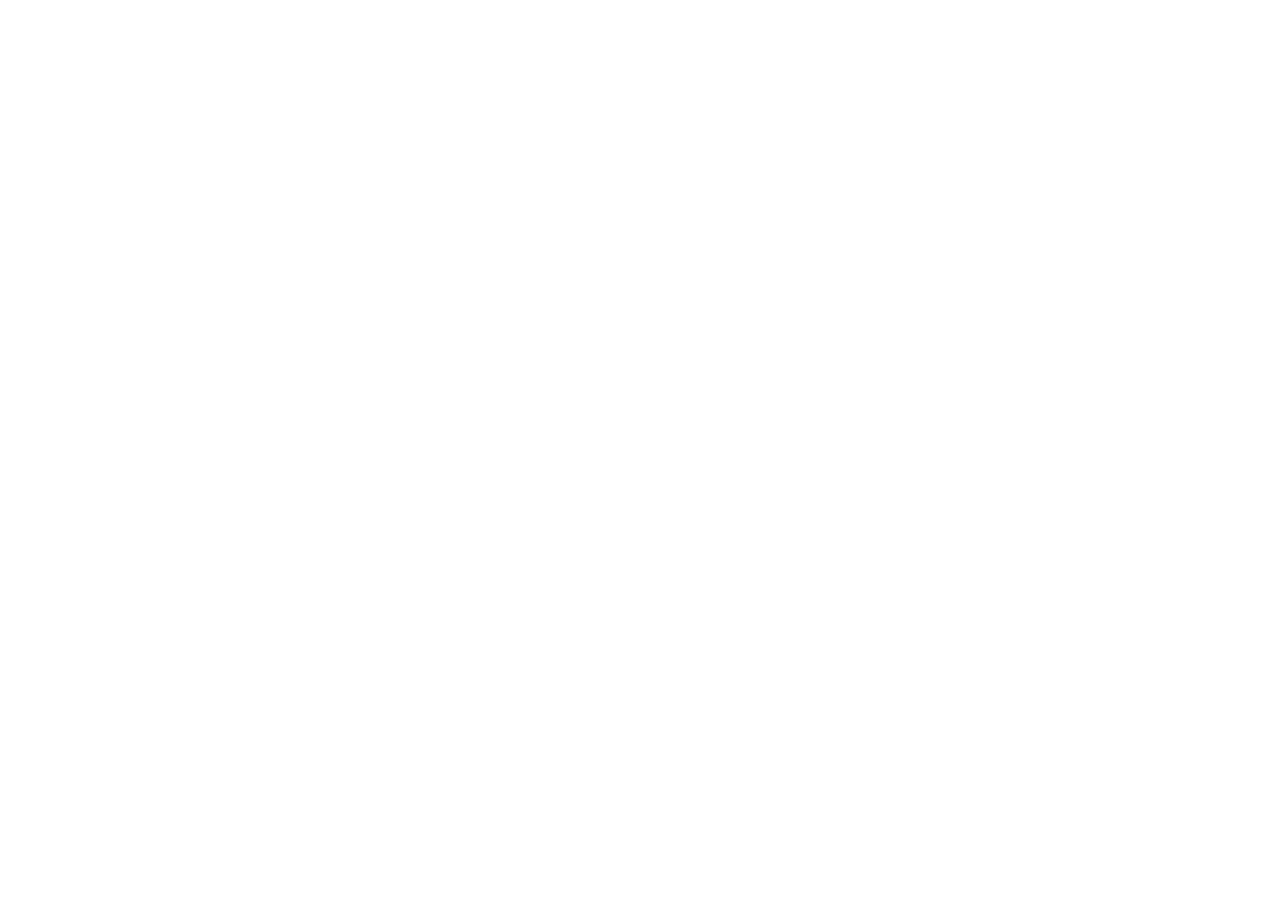
==== web/src/index.html @ 4a26a544 "add initial files" ====
<!DOCTYPE html>
<html lang="en">
  <head>
    <meta charset="UTF-8" />
    <meta name="viewport" content="width=device-width, initial-scale=1.0" />
    <title>Ramesh</title>
    <link rel="icon" type="image/x-icon" href="./../assets/favicon.ico" />
  </head>
  <body></body>
</html>
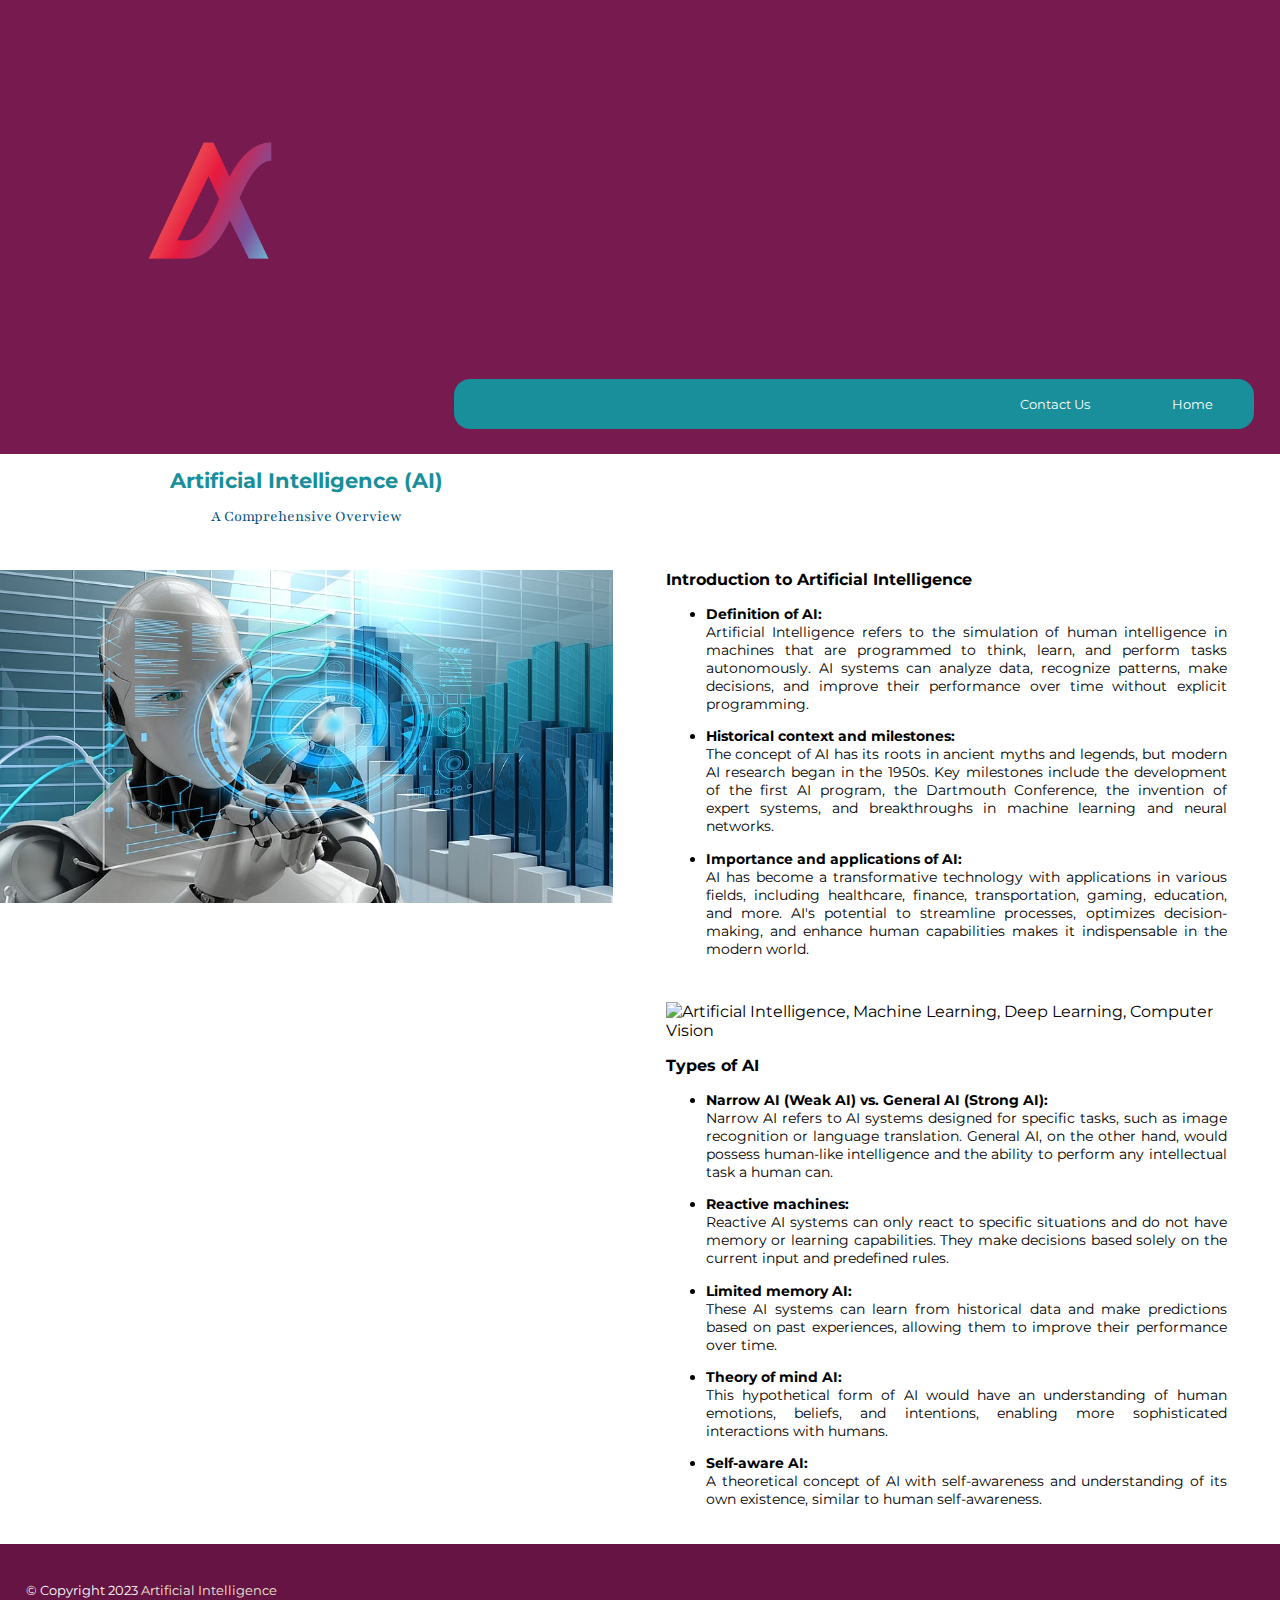
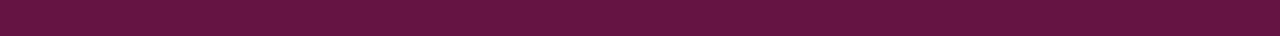
==== commit 874fe453: "add main page" ====
--- a/web/src/index.html
+++ b/web/src/index.html
@@ -2,9 +2,143 @@
 <html lang="en">
   <head>
     <meta charset="UTF-8" />
+    <meta http-equiv="X-UA-Compatible" content="IE=edge" />
     <meta name="viewport" content="width=device-width, initial-scale=1.0" />
-    <title>Ramesh</title>
+    <title>AI</title>
     <link rel="icon" type="image/x-icon" href="./../assets/favicon.ico" />
+    <link rel="stylesheet" type="text/css" href="main.css" />
+    <link rel="preconnect" href="https://fonts.googleapis.com" />
+    <link rel="preconnect" href="https://fonts.gstatic.com" crossorigin />
+    <link
+      href="https://fonts.googleapis.com/css2?family=Montserrat&family=Playfair:wght@300&display=swap"
+      rel="stylesheet"
+    />
   </head>
-  <body></body>
+  <body>
+    <div class="top-nav">
+      <img
+        class="logo"
+        alt="Artificial Intelligence Logo"
+        src="../assets/images/logo.png"
+      />
+      <nav>
+        <ul>
+          <li><a href="#">Home</a></li>
+          <li><a href="#">Contact Us</a></li>
+        </ul>
+      </nav>
+    </div>
+
+    <main>
+      <section class="grid-container">
+        <div class="grid-item-main-image">
+          <section>
+            <h1>Artificial Intelligence (AI)</h1>
+            <h2>A Comprehensive Overview</h2>
+          </section>
+          <img
+            class="main-image"
+            alt="Artificial Intelligence, Machine Learning, Deep Learning, Computer Vision "
+            src="../assets//images/main-image.jpg"
+          />
+        </div>
+        <div class="grid-item-text">
+          <article>
+            <p><b>Introduction to Artificial Intelligence</b></p>
+            <ul>
+              <li>
+                <p>
+                  <b>Definition of AI:</b><br />
+                  Artificial Intelligence refers to the simulation of human
+                  intelligence in machines that are programmed to think, learn,
+                  and perform tasks autonomously. AI systems can analyze data,
+                  recognize patterns, make decisions, and improve their
+                  performance over time without explicit programming.
+                </p>
+              </li>
+              <li>
+                <p>
+                  <b>Historical context and milestones:</b> <br />The concept of
+                  AI has its roots in ancient myths and legends, but modern AI
+                  research began in the 1950s. Key milestones include the
+                  development of the first AI program, the Dartmouth Conference,
+                  the invention of expert systems, and breakthroughs in machine
+                  learning and neural networks.
+                </p>
+              </li>
+              <li>
+                <p>
+                  <b>Importance and applications of AI:</b><br />
+                  AI has become a transformative technology with applications in
+                  various fields, including healthcare, finance, transportation,
+                  gaming, education, and more. AI's potential to streamline
+                  processes, optimizes decision-making, and enhance human
+                  capabilities makes it indispensable in the modern world.
+                </p>
+              </li>
+            </ul>
+          </article>
+          <article>
+            <img
+              class="main-image"
+              alt="Artificial Intelligence, Machine Learning, Deep Learning, Computer Vision "
+              src="../assets//images/ai-typess.jpg"
+            />
+            <p><b>Types of AI</b></p>
+            <ul>
+              <li>
+                <p>
+                  <b>Narrow AI (Weak AI) vs. General AI (Strong AI):</b><br />
+                  Narrow AI refers to AI systems designed for specific tasks,
+                  such as image recognition or language translation. General AI,
+                  on the other hand, would possess human-like intelligence and
+                  the ability to perform any intellectual task a human can.
+                </p>
+              </li>
+              <li>
+                <p>
+                  <b>Reactive machines:</b><br />
+                  Reactive AI systems can only react to specific situations and
+                  do not have memory or learning capabilities. They make
+                  decisions based solely on the current input and predefined
+                  rules.
+                </p>
+              </li>
+              <li>
+                <p>
+                  <b>Limited memory AI:</b><br />
+                  These AI systems can learn from historical data and make
+                  predictions based on past experiences, allowing them to
+                  improve their performance over time.
+                </p>
+              </li>
+              <li>
+                <p>
+                  <b>Theory of mind AI:</b><br />
+                  This hypothetical form of AI would have an understanding of
+                  human emotions, beliefs, and intentions, enabling more
+                  sophisticated interactions with humans.
+                </p>
+              </li>
+              <li>
+                <p>
+                  <b>Self-aware AI:</b> <br />A theoretical concept of AI with
+                  self-awareness and understanding of its own existence, similar
+                  to human self-awareness.
+                </p>
+              </li>
+            </ul>
+          </article>
+        </div>
+      </section>
+    </main>
+    <footer>
+      <p>
+        © Copyright 2023
+        <a href="mailto: ramesh@artificialintelligence.com"
+          >Artificial Intelligence</a
+        >
+      </p>
+    </footer>
+  </body>
 </html>
--- a/web/src/main.css
+++ b/web/src/main.css
@@ -0,0 +1,139 @@
+body {
+    font-family: 'Montserrat', sans-serif;
+    margin: 0;
+}
+
+.logo {
+    height: 30%;
+    width: 30%;
+}
+
+h1 {
+    color: #188f9a;
+    text-align: center;
+    font-size: 130%;
+}
+
+h2 {
+    color: #004f80;
+    font-size: 100%;
+    text-align: center;
+    font-weight: normal;
+    font-family: 'Playfair', serif;
+}
+
+.top-nav {
+    background-color: #761a50;
+    padding: 2%;
+}
+
+.top-nav nav {
+    text-align: center;
+}
+
+.top-nav li {
+    padding: 2%;
+}
+
+.top-nav ul {
+    background-color: #188f9a;
+    padding: 0;
+    margin: 0;
+    list-style-type: none;
+    border-radius: 16px;
+    text-align: center;
+}
+
+.top-nav a {
+    color: white;
+    font-size: 80%;
+    text-decoration: none;
+}
+
+main {
+    background-color: #fff;
+    margin: auto;
+}
+
+.main-image {
+    width: 100%;
+    padding-top: 5%;
+    margin: 0%;
+}
+
+.grid-item-text {
+    margin-left: 5%;
+    margin-right: 5%;
+}
+
+.grid-item-text li {
+    font-size: 90%;
+    text-align: justify;
+    text-justify: inter-word;
+    margin: 10px 0;
+
+}
+
+footer {
+    background-color: #651443;
+    padding: 2%;
+    text-align: left;
+}
+
+footer p {
+    color: white;
+    font-size: 80%;
+}
+
+footer a {
+    color: #f1e9d6;
+    font-size: inherit;
+    text-decoration: none;
+}
+
+@media screen and (min-width: 900px) {
+
+    .top-nav nav {
+        display: flex;
+        justify-self: end;
+    }
+
+    .top-nav li {
+        display: inline;
+        border: none;
+        margin: 25px;
+    }
+
+    .top-nav ul {
+        display: flex;
+        align-items: center;
+        min-width: 800px;
+        min-height: 50px;
+        max-width: 80%;
+        max-height: 50px;
+        flex-flow: row-reverse;
+        margin-left: auto;
+    }
+
+    .grid-container {
+        display: grid;
+        grid-template-columns: auto auto;
+        padding: 0px;
+    }
+
+    .grid-item-title {
+        padding: 0px;
+        grid-column: 1 / span 2;
+    }
+
+    .grid-item-main-image {
+        padding: 0px;
+        grid-column: 1 / span 1;
+    }
+
+    .grid-item-text {
+        padding: 20px;
+        grid-column: 2 / span 1;
+        padding-top: 100px;
+    }
+}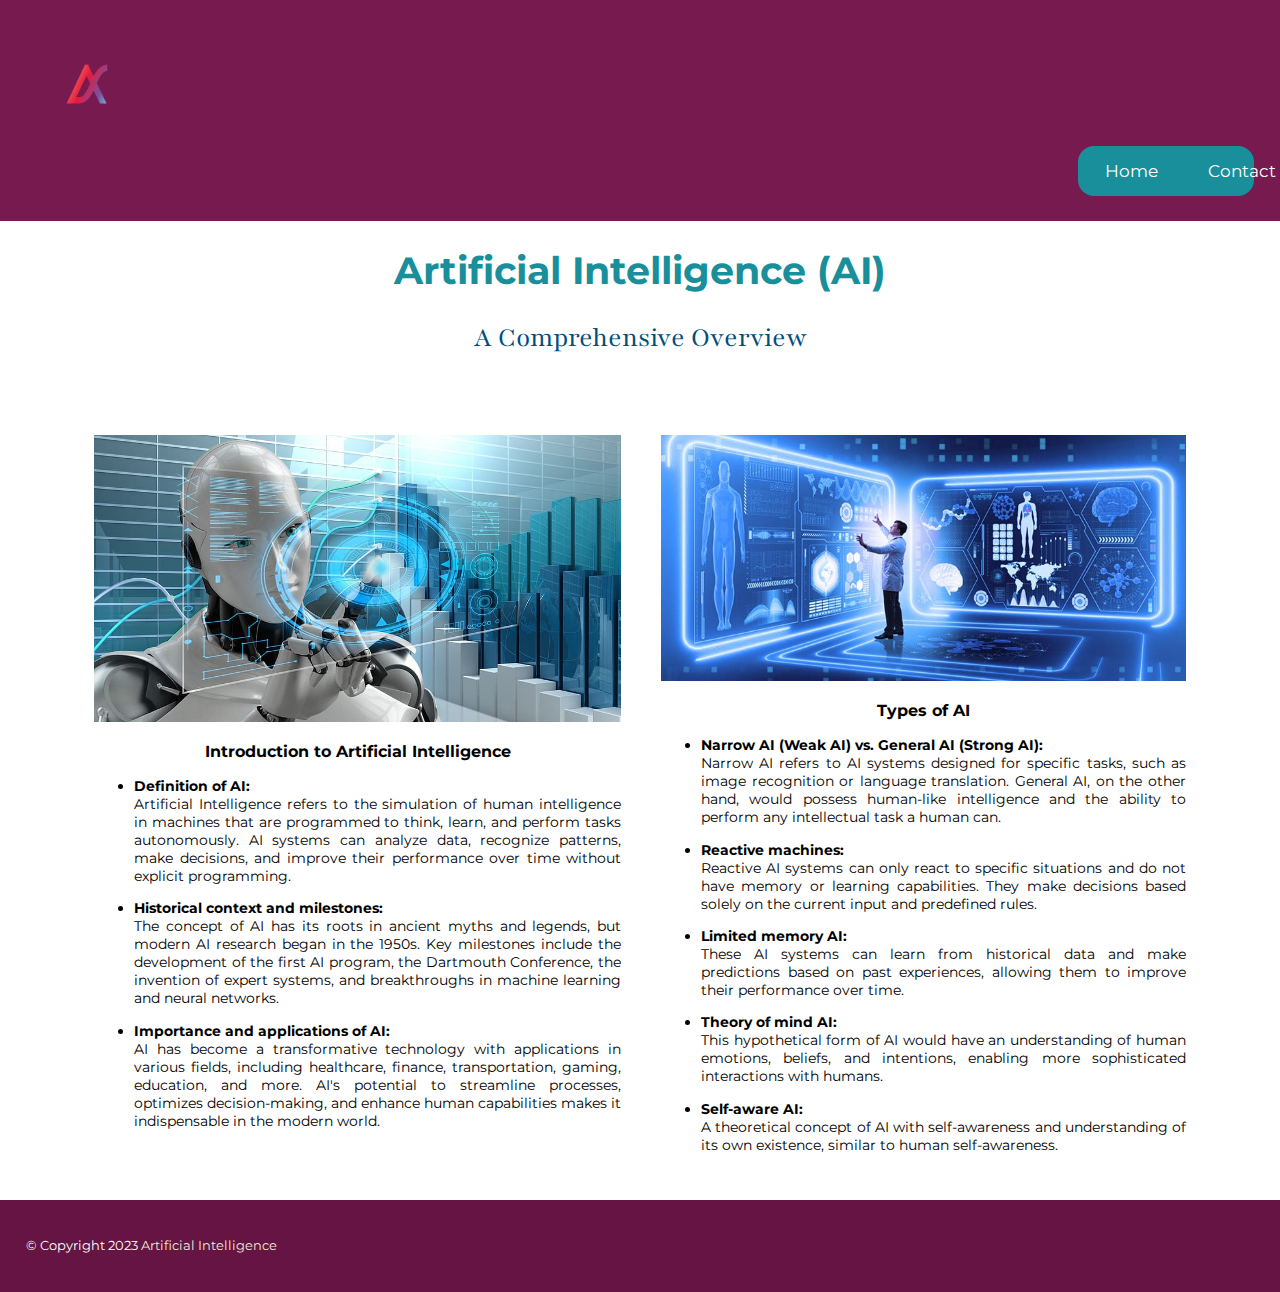
==== commit 33beea4d: "add contact page and style changes" ====
--- a/web/src/index.html
+++ b/web/src/index.html
@@ -23,8 +23,8 @@
       />
       <nav>
         <ul>
-          <li><a href="#">Home</a></li>
-          <li><a href="#">Contact Us</a></li>
+          <a href="./index.html"><li>Home</li></a>
+          <a href="./contact.html"><li>Contact</li></a>
         </ul>
       </nav>
     </div>
@@ -36,14 +36,14 @@
             <h1>Artificial Intelligence (AI)</h1>
             <h2>A Comprehensive Overview</h2>
           </section>
-          <img
-            class="main-image"
-            alt="Artificial Intelligence, Machine Learning, Deep Learning, Computer Vision "
-            src="../assets//images/main-image.jpg"
-          />
         </div>
         <div class="grid-item-text">
           <article>
+            <img
+              class="main-image"
+              alt="Artificial Intelligence, Machine Learning, Deep Learning, Computer Vision "
+              src="../assets//images/main-image.jpg"
+            />
             <p><b>Introduction to Artificial Intelligence</b></p>
             <ul>
               <li>
@@ -81,8 +81,8 @@
           <article>
             <img
               class="main-image"
-              alt="Artificial Intelligence, Machine Learning, Deep Learning, Computer Vision "
-              src="../assets//images/ai-typess.jpg"
+              alt="Types of Artificial Intelligence, Uses of AI, HCI, Human Computer Interaction"
+              src="../assets//images/ai-types.jpg"
             />
             <p><b>Types of AI</b></p>
             <ul>
--- a/web/src/main.css
+++ b/web/src/main.css
@@ -33,6 +33,7 @@
 
 .top-nav li {
     padding: 2%;
+    font-size: 130%;
 }
 
 .top-nav ul {
@@ -74,6 +75,64 @@
 
 }
 
+* {
+    box-sizing: border-box;
+}
+
+input[type=text],
+textarea {
+    width: 100%;
+    padding: 12px;
+    border: 1px solid #ccc;
+    border-radius: 4px;
+    resize: vertical;
+}
+
+label {
+    padding: 12px 12px 12px 0;
+    display: inline-block;
+}
+
+input[type=submit] {
+    background-color: #761a50;
+    color: white;
+    margin-top: 10px;
+    padding: 12px 20px;
+    border: none;
+    border-radius: 4px;
+    cursor: pointer;
+    float: right;
+}
+
+input[type=submit]:hover {
+    background-color: rgb(139, 0, 144);
+}
+
+.form-container {
+    border-radius: 5px;
+    background-color: #f2f2f2;
+    padding: 20px;
+}
+
+.col-25 {
+    float: left;
+    width: 25%;
+    margin-top: 6px;
+}
+
+.col-75 {
+    float: left;
+    width: 75%;
+    margin-top: 6px;
+}
+
+/* Clear floats after the columns */
+.row:after {
+    content: "";
+    display: table;
+    clear: both;
+}
+
 footer {
     background-color: #651443;
     padding: 2%;
@@ -93,6 +152,11 @@
 
 @media screen and (min-width: 900px) {
 
+    .logo {
+        height: 10%;
+        width: 10%;
+    }
+
     .top-nav nav {
         display: flex;
         justify-self: end;
@@ -107,33 +171,41 @@
     .top-nav ul {
         display: flex;
         align-items: center;
-        min-width: 800px;
+        min-width: 30%;
         min-height: 50px;
         max-width: 80%;
-        max-height: 50px;
-        flex-flow: row-reverse;
+        max-height: 10%;
         margin-left: auto;
     }
 
-    .grid-container {
+    #container-bg {
+        display: flex;
+        justify-content: center;
+        padding-top: 5%;
+        padding-bottom: 5%;
+        background-color: #188f9a;
+    }
+
+    .form-container {
+        width: 50%;
+    }
+
+    h1 {
+        font-size: 240%;
+    }
+
+    h2 {
+        font-size: 180%;
+    }
+
+    .grid-item-text {
         display: grid;
         grid-template-columns: auto auto;
-        padding: 0px;
-    }
-
-    .grid-item-title {
-        padding: 0px;
-        grid-column: 1 / span 2;
-    }
-
-    .grid-item-main-image {
-        padding: 0px;
-        grid-column: 1 / span 1;
-    }
-
-    .grid-item-text {
+        padding: 10px;
+    }
+
+    article {
         padding: 20px;
-        grid-column: 2 / span 1;
-        padding-top: 100px;
+        text-align: center;
     }
 }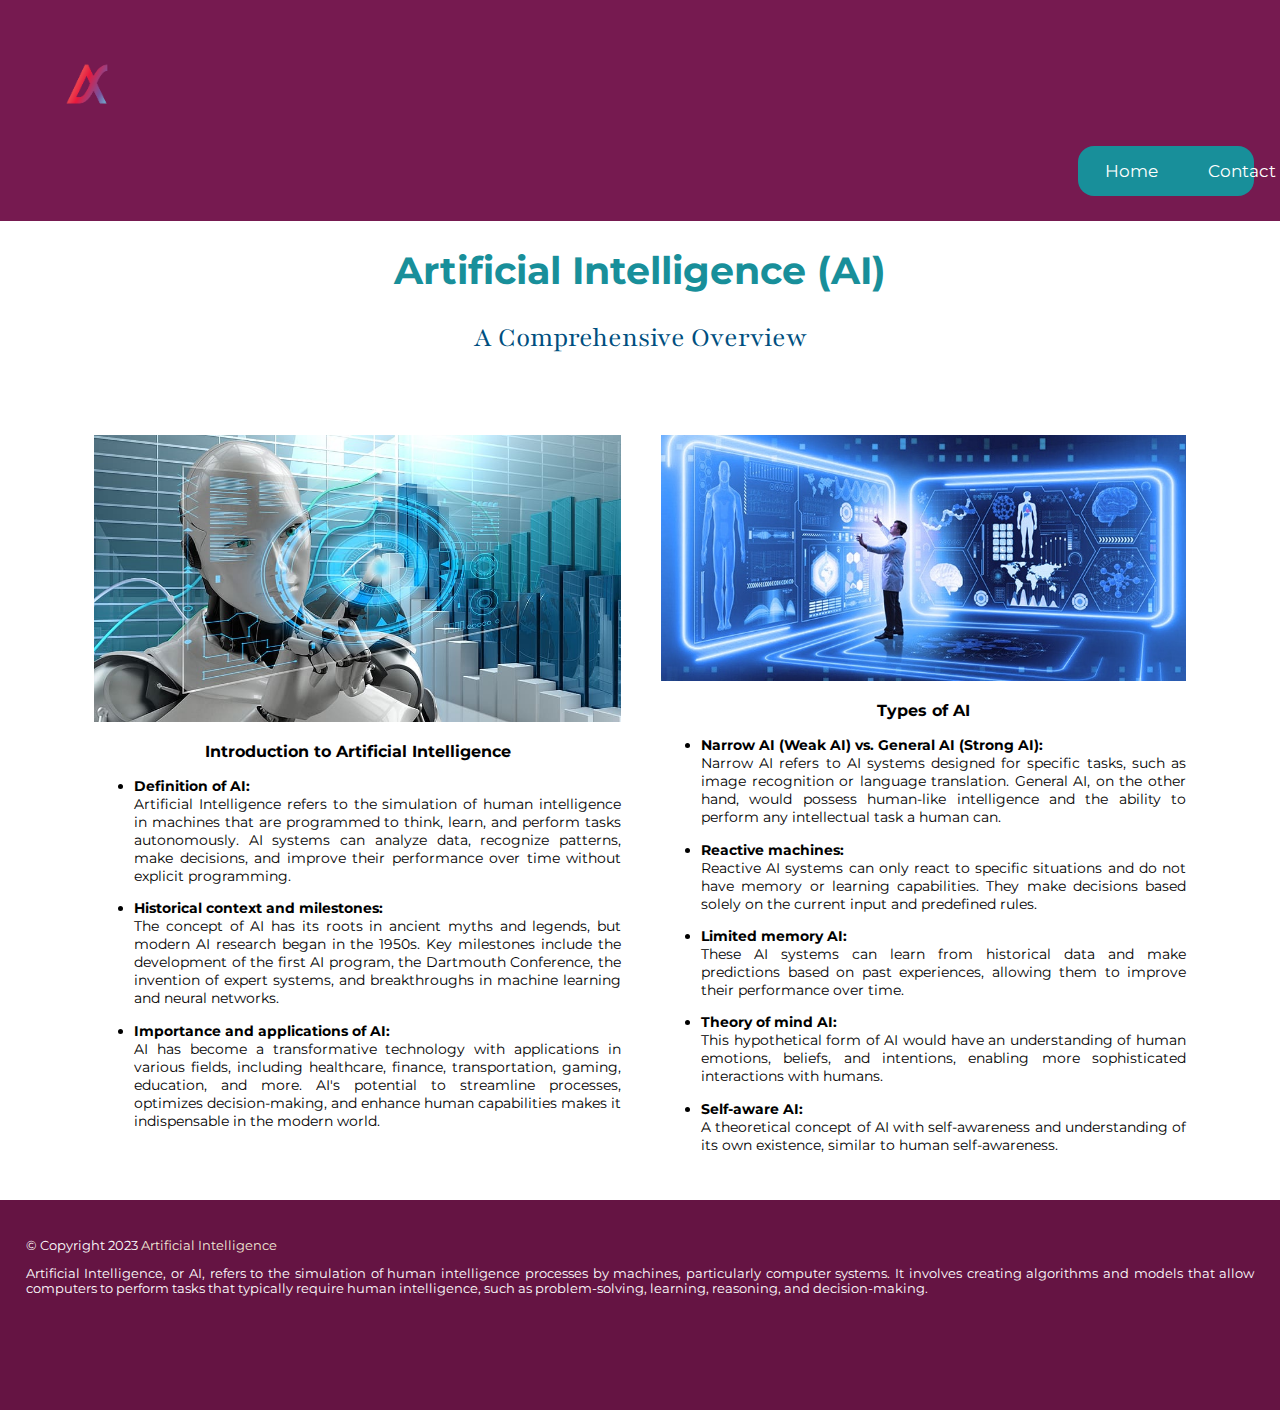
==== commit f90af391: "footer changes" ====
--- a/web/src/index.html
+++ b/web/src/index.html
@@ -139,6 +139,9 @@
           >Artificial Intelligence</a
         >
       </p>
+      <p>
+        Artificial Intelligence, or AI, refers to the simulation of human intelligence processes by machines, particularly computer systems. It involves creating algorithms and models that allow computers to perform tasks that typically require human intelligence, such as problem-solving, learning, reasoning, and decision-making.
+      </p>
     </footer>
   </body>
 </html>
--- a/web/src/main.css
+++ b/web/src/main.css
@@ -1,6 +1,11 @@
+html {
+    height: 100%;
+}
+
 body {
     font-family: 'Montserrat', sans-serif;
     margin: 0;
+    min-height: 100%;
 }
 
 .logo {
@@ -11,12 +16,12 @@
 h1 {
     color: #188f9a;
     text-align: center;
-    font-size: 130%;
+    font-size: 140%;
 }
 
 h2 {
     color: #004f80;
-    font-size: 100%;
+    font-size: 120%;
     text-align: center;
     font-weight: normal;
     font-family: 'Playfair', serif;
@@ -137,11 +142,13 @@
     background-color: #651443;
     padding: 2%;
     text-align: left;
+    height: 210px;
 }
 
 footer p {
     color: white;
     font-size: 80%;
+    text-align: justify;
 }
 
 footer a {
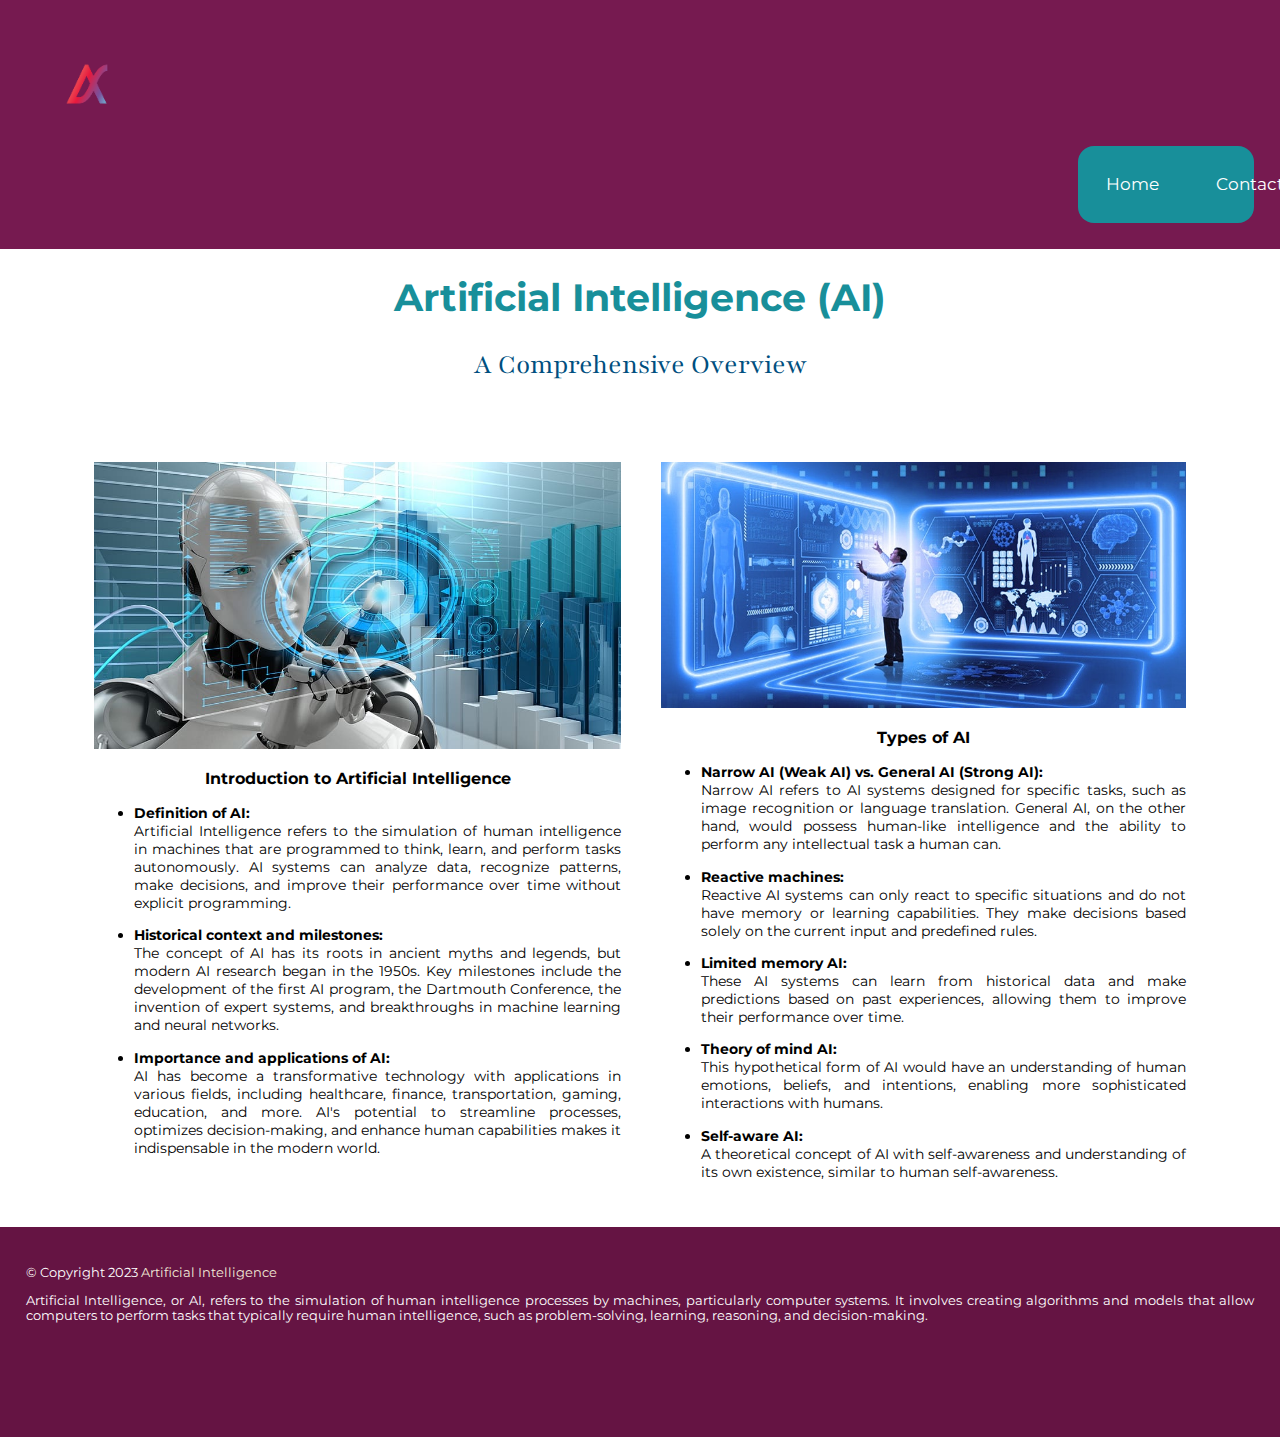
==== commit bc139609: "syntax changes" ====
--- a/web/src/index.html
+++ b/web/src/index.html
@@ -23,8 +23,8 @@
       />
       <nav>
         <ul>
-          <a href="./index.html"><li>Home</li></a>
-          <a href="./contact.html"><li>Contact</li></a>
+          <li><a href="./index.html">Home</a></li>
+          <li><a href="./contact.html">Contact</a></li>
         </ul>
       </nav>
     </div>
--- a/web/src/main.css
+++ b/web/src/main.css
@@ -51,6 +51,7 @@
 }
 
 .top-nav a {
+    display: block;
     color: white;
     font-size: 80%;
     text-decoration: none;
